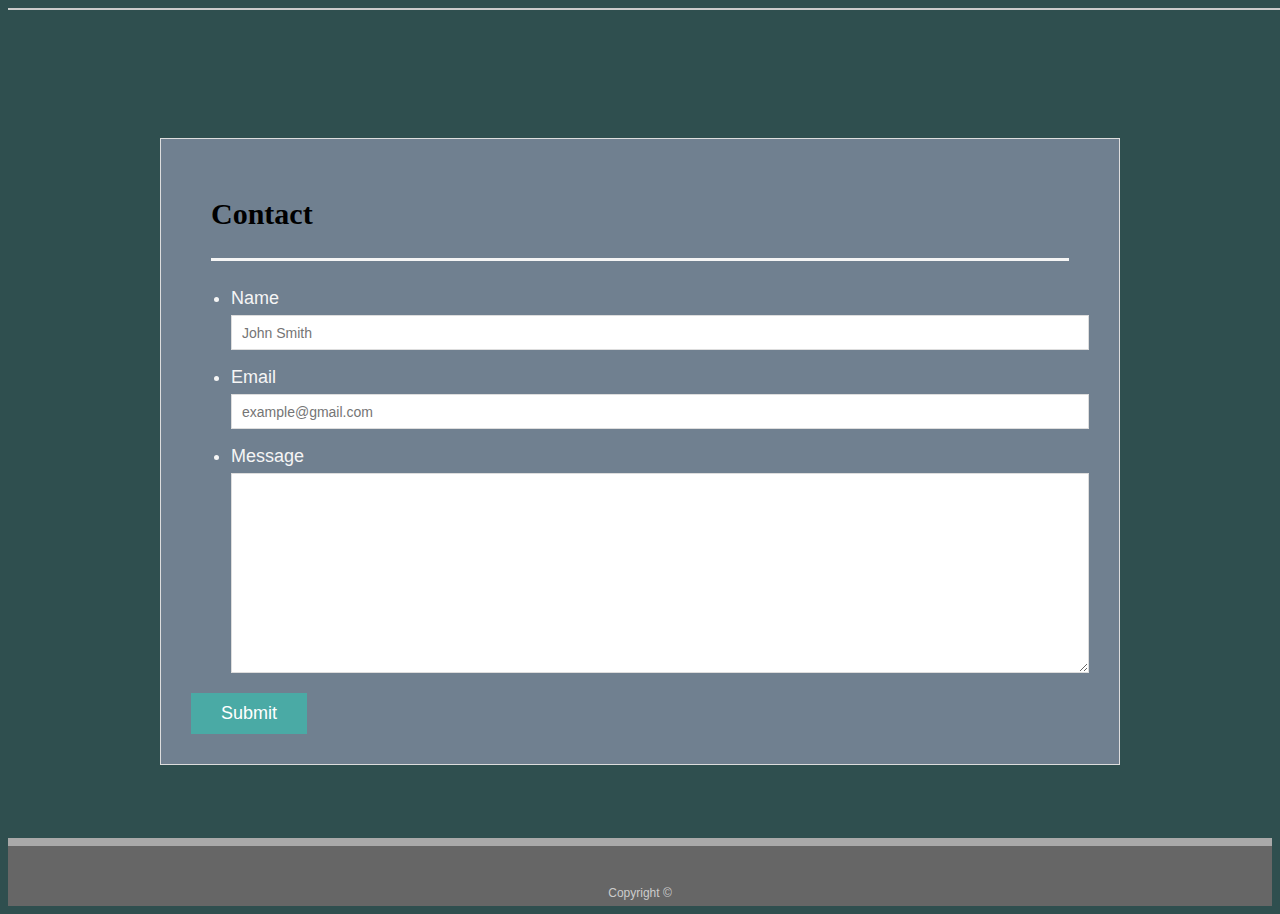
==== contact.html @ c974ffee "VN - Initialization of homework repo and file structure from prior portfolio." ====
<!doctype html>
<html lang="en-us">

<head>
  <meta charset="UTF-8">
  <title>Contact | Your Name</title>
  <!-- <link rel="stylesheet" href="https://stackpath.bootstrapcdn.com/bootstrap/4.3.1/css/bootstrap.min.css"
    integrity="sha384-ggOyR0iXCbMQv3Xipma34MD+dH/1fQ784/j6cY/iJTQUOhcWr7x9JvoRxT2MZw1T" crossorigin="anonymous"> -->
  <link rel="stylesheet" type="text/css" href="assets/css/style.css">
  <meta name="viewport" content="width=device-width, initial-scale=1.0">
</head>

<body>

  <header id="masthead">

    <!-- <nav class="navbar navbar-expand-lg navbar-dark bg-dark" style="width: 100%">
      <a class="navbar-brand" href="#"></a>
      <button class="navbar-toggler" type="button" data-toggle="collapse" data-target="#navbarNavAltMarkup"
        aria-controls="navbarNavAltMarkup" aria-expanded="false" aria-label="Toggle navigation">
        <span class="navbar-toggler-icon"></span>
      </button>
      <div class="collapse navbar-collapse" id="navbarNavAltMarkup">
        <div class="navbar-nav">
          <a class="nav-item nav-link" href="index.html">About</a>
          <a class="nav-item nav-link" href="portfolio.html">Portfolio</a>
          <a class="nav-item nav-link active" href="contact.html">Contact <span class="sr-only">(current)</span></a>
        </div>
      </div>
    </nav> -->

  </header>

  <div id="main-container" class="container">

    <section class="main-section">
      
      <h1>Contact</h1>

      <form id="contact-form">
        <ul>
          <li>
            <label for="name">Name</label>
            <input type="text" id="name" name="name" placeholder="John Smith" required="required">
          </li>
          <li>
            <label for="email">Email</label>
            <input type="email" id="email" name="email" placeholder="example@gmail.com" required="required">
          </li>
          <li>
            <label for="message">Message</label>
            <textarea id="message" name="message" required="required"></textarea>
          </li>
        </ul>
        <input type="submit">
      </form>

    </section>

  </div>

  <footer>
    <div class="container">
      Copyright &copy;
    </div>
  </footer>
</body>

</html>
---- assets/css/style.css ----
body {
  font-family: Arial, "Helvetica Neue", Helvetica, sans-serif;
  font-size: 18px;
  line-height: 34px;
  color: whitesmoke;
  background: darkslategray;
}

* {
  box-sizing: border-box;
}

/* general */

 .container {
  width: 100%;
  max-width: 960px;
  margin: 0 auto;
  clear: both;
}

h1,
h2,
h3,
p {
  margin-bottom: 20px;
}

p:last-child {
  margin-bottom: 0;
}

h1,
h2,
h3 {
  font-family: Georgia, Times, "Times New Roman", serif;
  font-weight: 700;
  color: black;
}

h1 {
  padding-bottom: 20px;
  margin-left: 20px;
  margin-right: 20px;
  font-size: 30px;
  line-height: 49px;
  border-bottom: 3px solid whitesmoke;
}

h2,
h3 {
  font-size: 22px;
}

/* header */

#masthead {
  position: fixed;
  z-index: 99;
  width: 100%;
  margin: 0 0 30px;
  overflow: auto;
  color: #ffffff;
  background: darkslategray;
  border-bottom: 2px solid #cccccc;
}

#logo {
  float: left;
  width: 250px;
  height: 90px;
  font-family: Georgia, Times, "Times New Roman", serif;
  font-size: 30px;
  font-weight: 700;
  line-height: 90px;
  color: #ffffff;
  text-align: center;
  text-decoration: none;
  background: #4aaaa5;
}

nav {
  float: right;
  margin-top: 25px;
}

nav a {
  display: inline-block;
  padding-left: 15px;
  margin-left: 15px;
  line-height: 18px;
  color: #999;
  text-decoration: none;
  border-left: 1px solid #efefef;
}

nav a:first-child {
  border-left: 0 none;
}

/* footer */

footer {
  padding: 30px 0;
  clear: both;
  font-size: 12px;
  color: #ffffff;
  color: #cccccc;
  text-align: center;
  background: #666666;
  border-top: 8px solid darkgray;
  height: 50px;
}

h3, h2 {
  padding-bottom: 20px;
  margin-bottom: 15px;
  line-height: 22px;
  border-bottom: 2px solid #eeeeee;
}

/* main */

#main-container {
  padding-top: 130px;
  min-height: calc(100vh - 70px);
}

.main-section {
  float: left;
  width: 100%;
  max-width: 960px;
  padding: 30px;
  margin: 0 0 40px;
  background: slategray;
  border: 1px solid #dddddd;
}

/* portfolio page */

.work {
  position: relative;
  float: left;
  width: 274px;
  margin: 20px 0 25px;
  overflow: auto;
}

.work:nth-child(even) {
  margin-right: 40px;
}

.work img {
  width: 100%;
  border: 0 none;
  opacity: 0.8;
}

.row img {
  width: 100%;
  border: 0 none;
}

.work h3 {
  position: absolute;
  bottom: 20px;
  width: 100%;
  padding: 15px;
  margin-bottom: 0;
  font-weight: 300;
  line-height: 30px;
  color: whitesmoke;
  text-align: center;
  background: gray;
  border-bottom: 0;
}

.auth-image {
  float: left;
  width: 200px;
  height: auto;
  margin-top: 10px;
  margin-right: 25px;
}

/* contact page */

#contact-form ul {
  margin-bottom: 20px;
}

#contact-form li {
  margin-bottom: 10px;
}

label,
input[type=text],
input[type=email],
textarea {
  display: block;
  width: 100%;
}

input[type=text],
input[type=email],
textarea {
  height: 35px;
  padding: 0 10px;
  font-size: 14px;
  border: 1px solid #dddddd;
}

textarea {
  height: 200px;
}

input[type=submit] {
  padding: 10px 30px;
  font-size: 18px;
  color: #ffffff;
  cursor: pointer;
  background: #4aaaa5;
  border: 0 none;
}
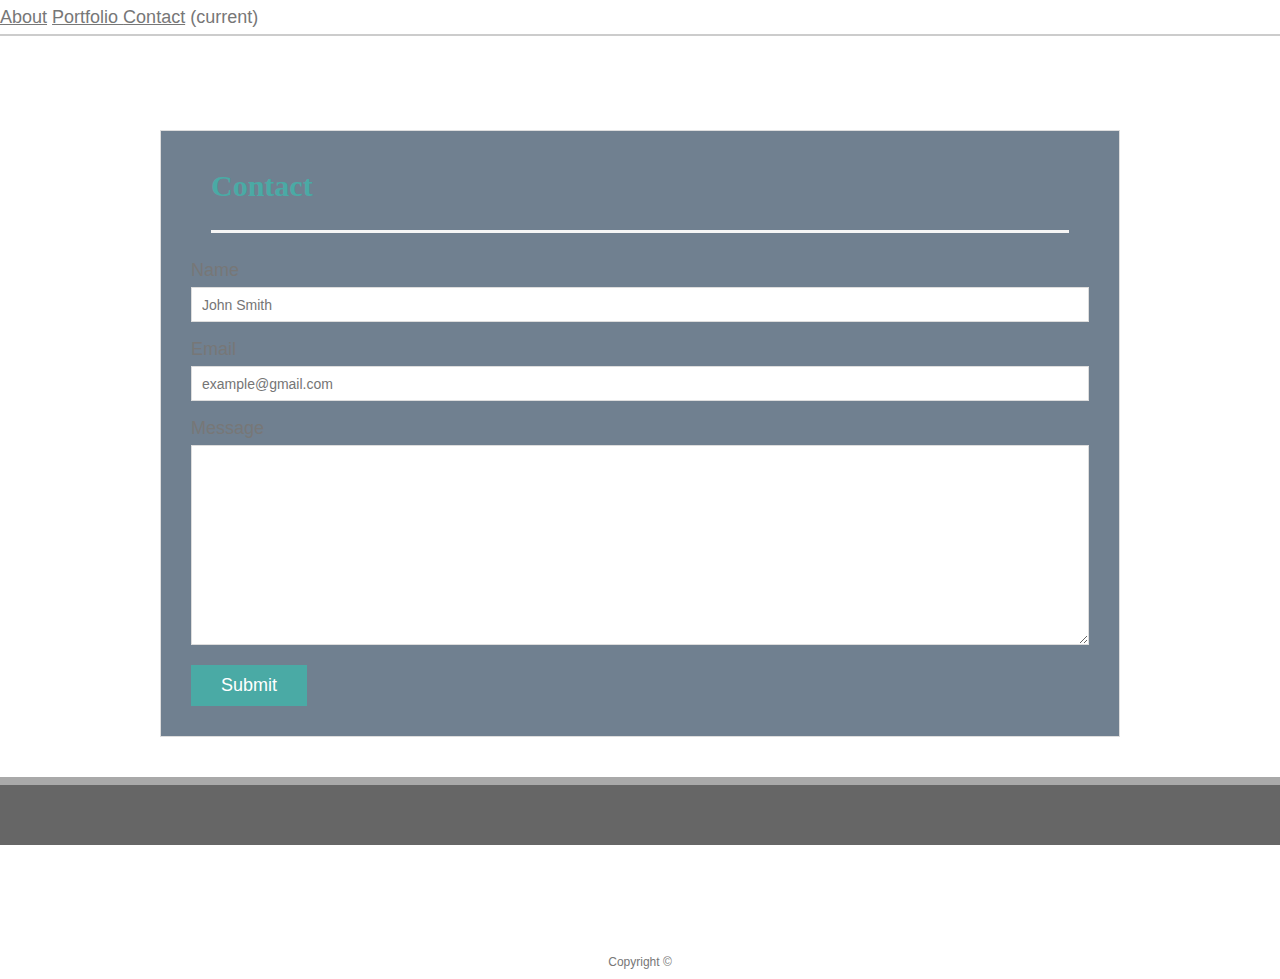
==== commit 4d0210a4: "VN - Removal of boostrap styles and partial restructuring of html/css color and layout." ====
--- a/contact.html
+++ b/contact.html
@@ -2,36 +2,23 @@
 <html lang="en-us">
 
 <head>
-  <meta charset="UTF-8">
+  <meta charset='UTF-8'>
+  <meta name='viewport' content='width=device-width, initial-scale=1.0'>
+  <meta http-equiv='X-UA-Compatible' content='ie=edge'>
+  <link rel='stylesheet' type='text/css' href='assets/css/reset.css'>
+  <link rel='stylesheet' type='text/css' href='assets/css/style.css'>
   <title>Contact | Your Name</title>
-  <!-- <link rel="stylesheet" href="https://stackpath.bootstrapcdn.com/bootstrap/4.3.1/css/bootstrap.min.css"
-    integrity="sha384-ggOyR0iXCbMQv3Xipma34MD+dH/1fQ784/j6cY/iJTQUOhcWr7x9JvoRxT2MZw1T" crossorigin="anonymous"> -->
-  <link rel="stylesheet" type="text/css" href="assets/css/style.css">
-  <meta name="viewport" content="width=device-width, initial-scale=1.0">
 </head>
 
 <body>
 
   <header id="masthead">
-
-    <!-- <nav class="navbar navbar-expand-lg navbar-dark bg-dark" style="width: 100%">
-      <a class="navbar-brand" href="#"></a>
-      <button class="navbar-toggler" type="button" data-toggle="collapse" data-target="#navbarNavAltMarkup"
-        aria-controls="navbarNavAltMarkup" aria-expanded="false" aria-label="Toggle navigation">
-        <span class="navbar-toggler-icon"></span>
-      </button>
-      <div class="collapse navbar-collapse" id="navbarNavAltMarkup">
-        <div class="navbar-nav">
-          <a class="nav-item nav-link" href="index.html">About</a>
-          <a class="nav-item nav-link" href="portfolio.html">Portfolio</a>
-          <a class="nav-item nav-link active" href="contact.html">Contact <span class="sr-only">(current)</span></a>
-        </div>
-      </div>
-    </nav> -->
-
+    <a href="index.html">About</a>
+    <a href="portfolio.html">Portfolio 
+    <a href="contact.html">Contact</a> <span class="sr-only">(current)</span></a>
   </header>
 
-  <div id="main-container" class="container">
+  <div class="container">
 
     <section class="main-section">
       
--- a/assets/css/style.css
+++ b/assets/css/style.css
@@ -1,41 +1,17 @@
-body {
-  font-family: Arial, "Helvetica Neue", Helvetica, sans-serif;
-  font-size: 18px;
-  line-height: 34px;
-  color: whitesmoke;
-  background: darkslategray;
-}
-
 * {
   box-sizing: border-box;
+  color: #777777;
 }
 
 /* general */
 
- .container {
-  width: 100%;
-  max-width: 960px;
-  margin: 0 auto;
-  clear: both;
-}
-
 h1,
-h2,
-h3,
 p {
   margin-bottom: 20px;
 }
 
 p:last-child {
   margin-bottom: 0;
-}
-
-h1,
-h2,
-h3 {
-  font-family: Georgia, Times, "Times New Roman", serif;
-  font-weight: 700;
-  color: black;
 }
 
 h1 {
@@ -45,11 +21,9 @@
   font-size: 30px;
   line-height: 49px;
   border-bottom: 3px solid whitesmoke;
-}
-
-h2,
-h3 {
-  font-size: 22px;
+  font-family: Georgia, Times, "Times New Roman", serif;
+  font-weight: 700;
+  color:#4aaaa5;
 }
 
 /* header */
@@ -61,69 +35,25 @@
   margin: 0 0 30px;
   overflow: auto;
   color: #ffffff;
-  background: darkslategray;
+  background: #ffffff;
   border-bottom: 2px solid #cccccc;
-}
-
-#logo {
-  float: left;
-  width: 250px;
-  height: 90px;
-  font-family: Georgia, Times, "Times New Roman", serif;
-  font-size: 30px;
-  font-weight: 700;
-  line-height: 90px;
-  color: #ffffff;
-  text-align: center;
-  text-decoration: none;
-  background: #4aaaa5;
-}
-
-nav {
-  float: right;
-  margin-top: 25px;
-}
-
-nav a {
-  display: inline-block;
-  padding-left: 15px;
-  margin-left: 15px;
-  line-height: 18px;
-  color: #999;
-  text-decoration: none;
-  border-left: 1px solid #efefef;
-}
-
-nav a:first-child {
-  border-left: 0 none;
-}
-
-/* footer */
-
-footer {
-  padding: 30px 0;
-  clear: both;
-  font-size: 12px;
-  color: #ffffff;
-  color: #cccccc;
-  text-align: center;
-  background: #666666;
-  border-top: 8px solid darkgray;
-  height: 50px;
-}
-
-h3, h2 {
-  padding-bottom: 20px;
-  margin-bottom: 15px;
-  line-height: 22px;
-  border-bottom: 2px solid #eeeeee;
 }
 
 /* main */
 
-#main-container {
+body {
+  font-family: Arial, "Helvetica Neue", Helvetica, sans-serif;
+  font-size: 18px;
+  line-height: 34px;
+  background:#ffffff;
+}
+
+.container {
+  width: 100%;
+  max-width: 960px;
+  margin: 0 auto;
+  clear: both;
   padding-top: 130px;
-  min-height: calc(100vh - 70px);
 }
 
 .main-section {
@@ -136,29 +66,41 @@
   border: 1px solid #dddddd;
 }
 
+/* footer */
+
+footer {
+  padding: 30px 0;
+  clear: both;
+  font-size: 12px;
+  color: #ffffff;
+  text-align: center;
+  background: #666666;
+  border-top: 8px solid darkgray;
+  height: 50px;
+}
+
 /* portfolio page */
 
 .work {
   position: relative;
   float: left;
-  width: 274px;
-  margin: 20px 0 25px;
+  width: 300px;
+  /* margin: 0px 75px 0px 70px; */
   overflow: auto;
 }
 
 .work:nth-child(even) {
-  margin-right: 40px;
+  margin-left: 100px;
+}
+
+.work:nth-child(odd) {
+  margin-left: 50px;
 }
 
 .work img {
   width: 100%;
-  border: 0 none;
+  border: 0;
   opacity: 0.8;
-}
-
-.row img {
-  width: 100%;
-  border: 0 none;
 }
 
 .work h3 {
@@ -181,6 +123,10 @@
   height: auto;
   margin-top: 10px;
   margin-right: 25px;
+}
+
+.img-section {
+  margin: 50px 50px 0px 50px;
 }
 
 /* contact page */
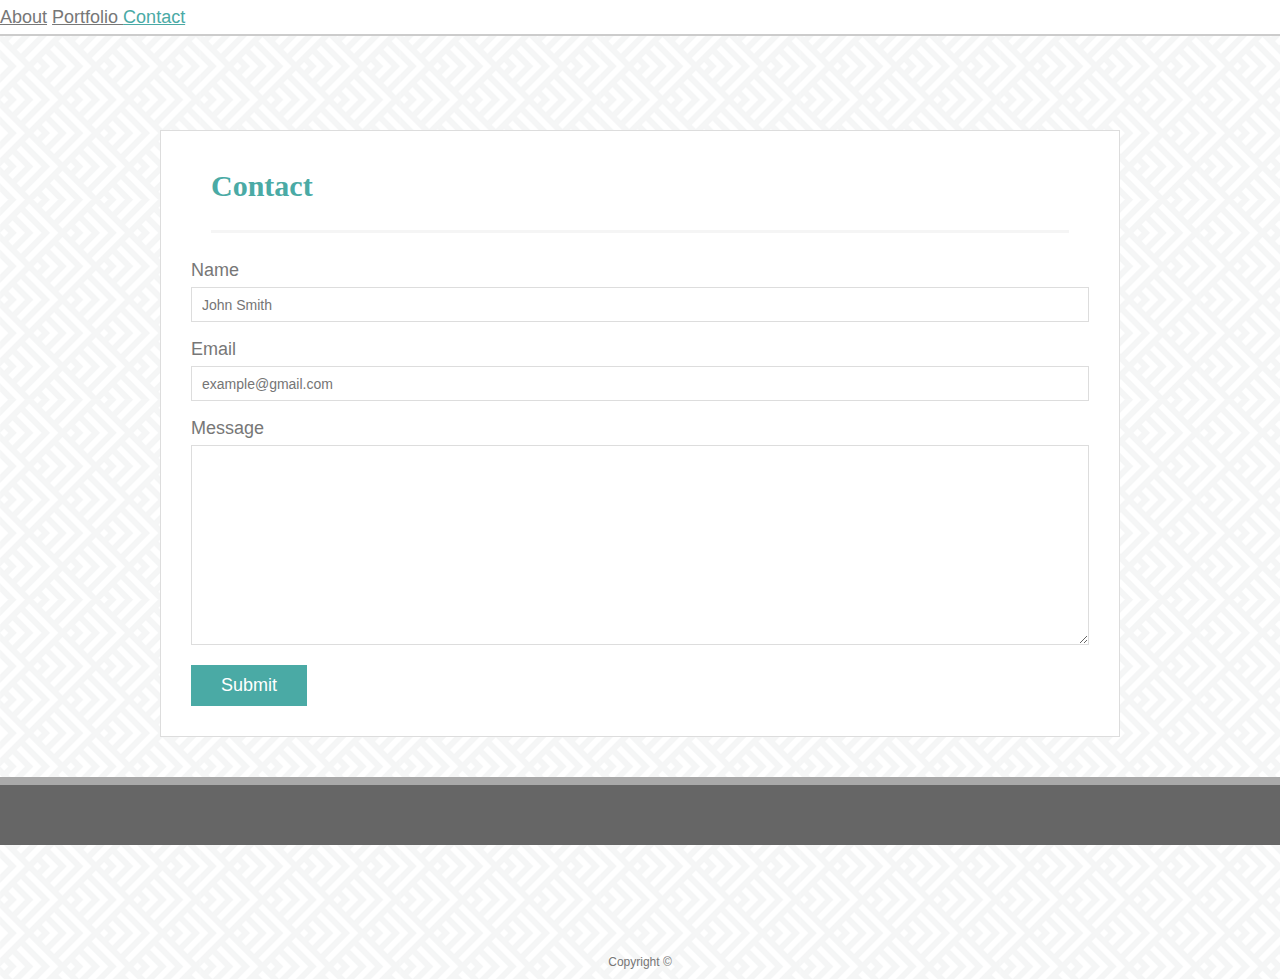
==== commit 218242ce: "VN - Addition of background image and current page stylings." ====
--- a/contact.html
+++ b/contact.html
@@ -15,7 +15,7 @@
   <header id="masthead">
     <a href="index.html">About</a>
     <a href="portfolio.html">Portfolio 
-    <a href="contact.html">Contact</a> <span class="sr-only">(current)</span></a>
+    <a class="currentPage" href="contact.html">Contact</a>
   </header>
 
   <div class="container">
--- a/assets/css/style.css
+++ b/assets/css/style.css
@@ -39,13 +39,17 @@
   border-bottom: 2px solid #cccccc;
 }
 
+.currentPage {
+  color: #4aaaa5;
+}
+
 /* main */
 
 body {
   font-family: Arial, "Helvetica Neue", Helvetica, sans-serif;
   font-size: 18px;
   line-height: 34px;
-  background:#ffffff;
+  background-image: url('../images/spikes/spikes.png');
 }
 
 .container {
@@ -62,7 +66,7 @@
   max-width: 960px;
   padding: 30px;
   margin: 0 0 40px;
-  background: slategray;
+  background: #ffffff;
   border: 1px solid #dddddd;
 }
 
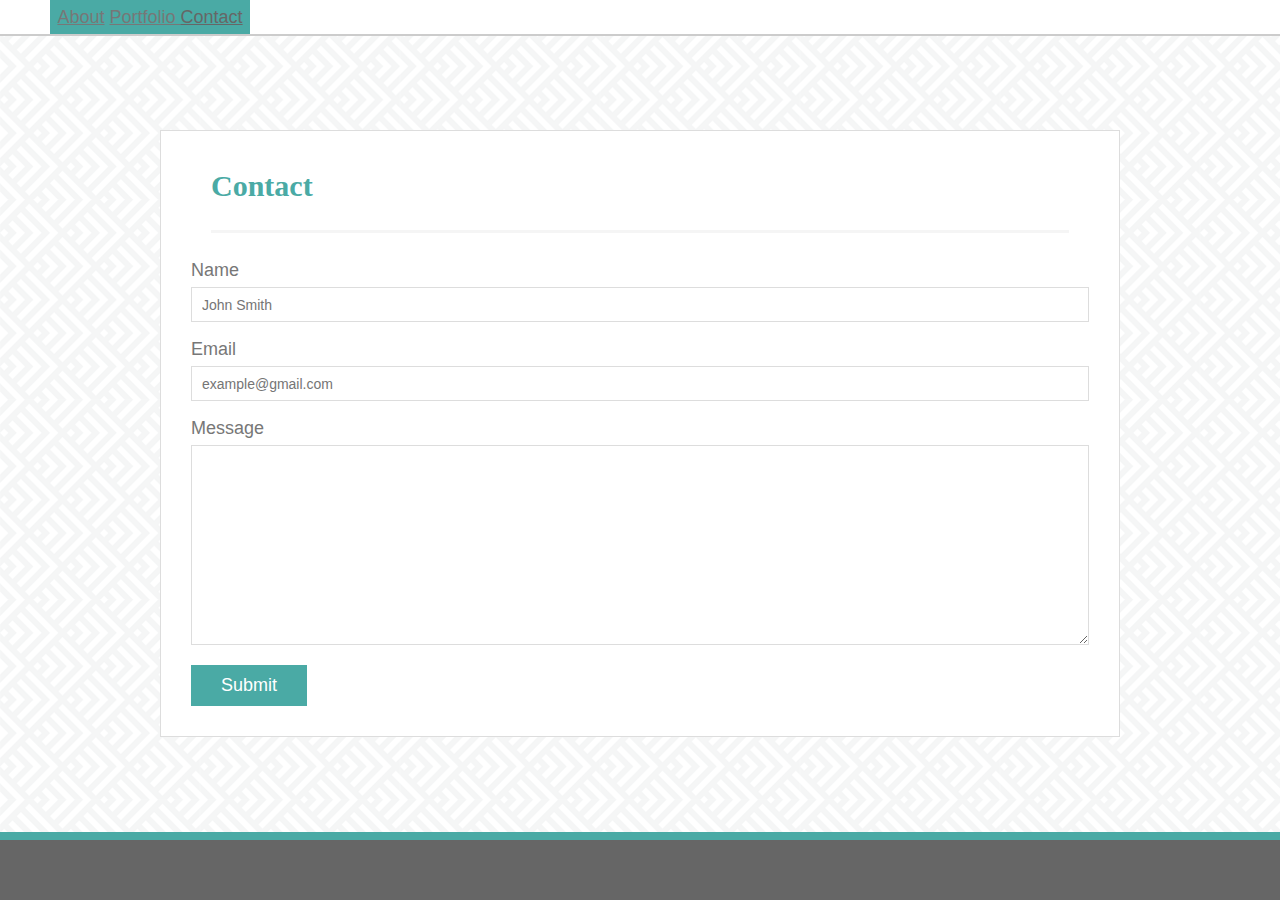
==== commit 57f9362a: "VN - Modified header format and fixed the footer position." ====
--- a/contact.html
+++ b/contact.html
@@ -12,16 +12,18 @@
 
 <body>
 
-  <header id="masthead">
-    <a href="index.html">About</a>
-    <a href="portfolio.html">Portfolio 
-    <a class="currentPage" href="contact.html">Contact</a>
+  <header class="header">
+    <div class="masthead">
+      <a href="index.html">About</a>
+      <a href="portfolio.html">Portfolio
+      <a class="currentPage" href="contact.html">Contact</a>
+    </div>
   </header>
 
   <div class="container">
 
     <section class="main-section">
-      
+
       <h1>Contact</h1>
 
       <form id="contact-form">
--- a/assets/css/style.css
+++ b/assets/css/style.css
@@ -28,7 +28,7 @@
 
 /* header */
 
-#masthead {
+.header {
   position: fixed;
   z-index: 99;
   width: 100%;
@@ -39,8 +39,15 @@
   border-bottom: 2px solid #cccccc;
 }
 
+.masthead {
+  margin-left: 50px;
+  width: 200px;
+  background: #4aaaa5;
+  text-align: center;
+}
+
 .currentPage {
-  color: #4aaaa5;
+  color: #666666;
 }
 
 /* main */
@@ -79,8 +86,11 @@
   color: #ffffff;
   text-align: center;
   background: #666666;
-  border-top: 8px solid darkgray;
+  border-top: 8px solid #4aaaa5;
   height: 50px;
+  position:fixed;
+  bottom:0px;
+  width: 100%;
 }
 
 /* portfolio page */
@@ -89,7 +99,6 @@
   position: relative;
   float: left;
   width: 300px;
-  /* margin: 0px 75px 0px 70px; */
   overflow: auto;
 }
 
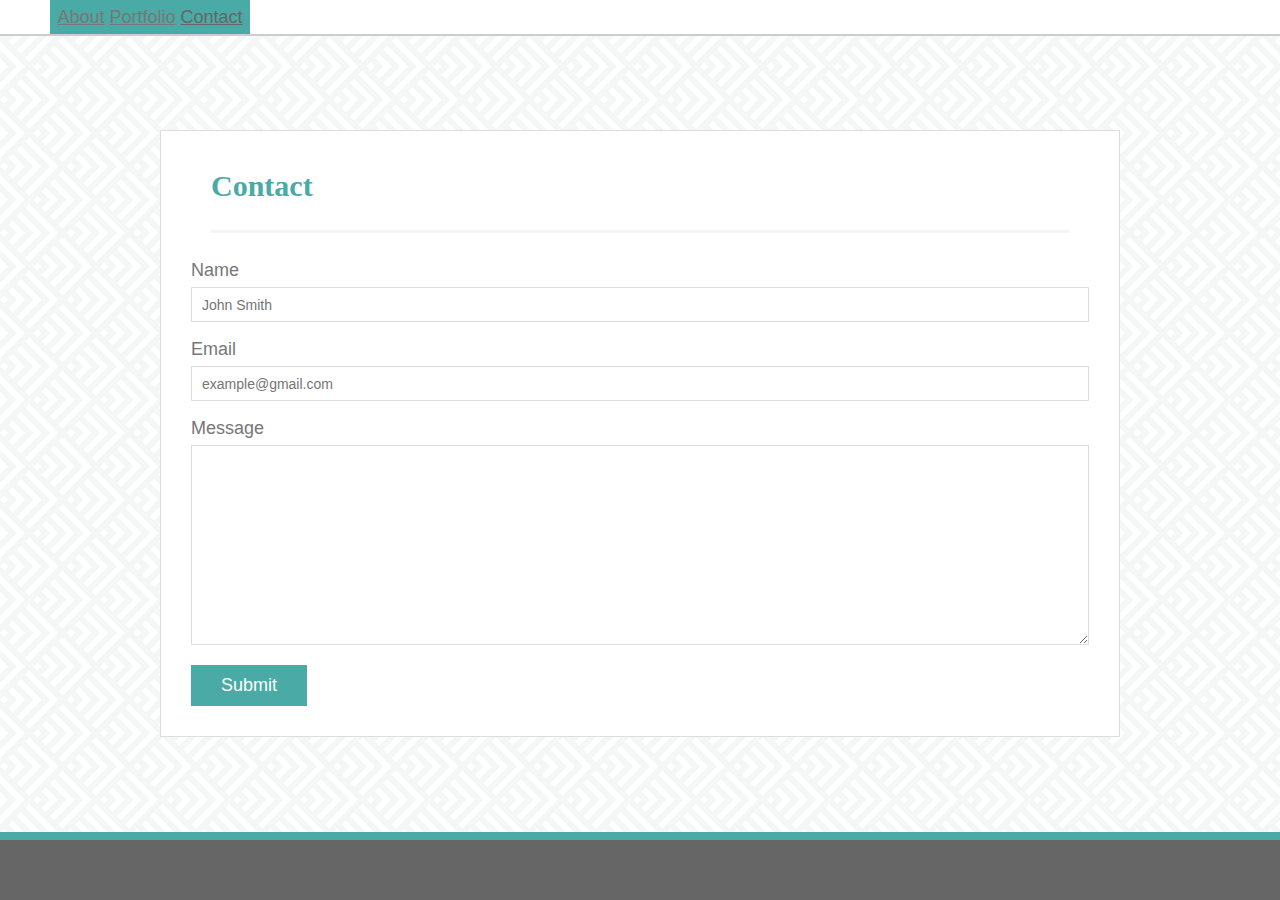
==== commit 1caaf928: "VN - Fixed anchor html errors in html." ====
--- a/contact.html
+++ b/contact.html
@@ -15,7 +15,7 @@
   <header class="header">
     <div class="masthead">
       <a href="index.html">About</a>
-      <a href="portfolio.html">Portfolio
+      <a href="portfolio.html">Portfolio</a>
       <a class="currentPage" href="contact.html">Contact</a>
     </div>
   </header>
--- a/assets/css/style.css
+++ b/assets/css/style.css
@@ -72,7 +72,6 @@
   width: 100%;
   max-width: 960px;
   padding: 30px;
-  margin: 0 0 40px;
   background: #ffffff;
   border: 1px solid #dddddd;
 }
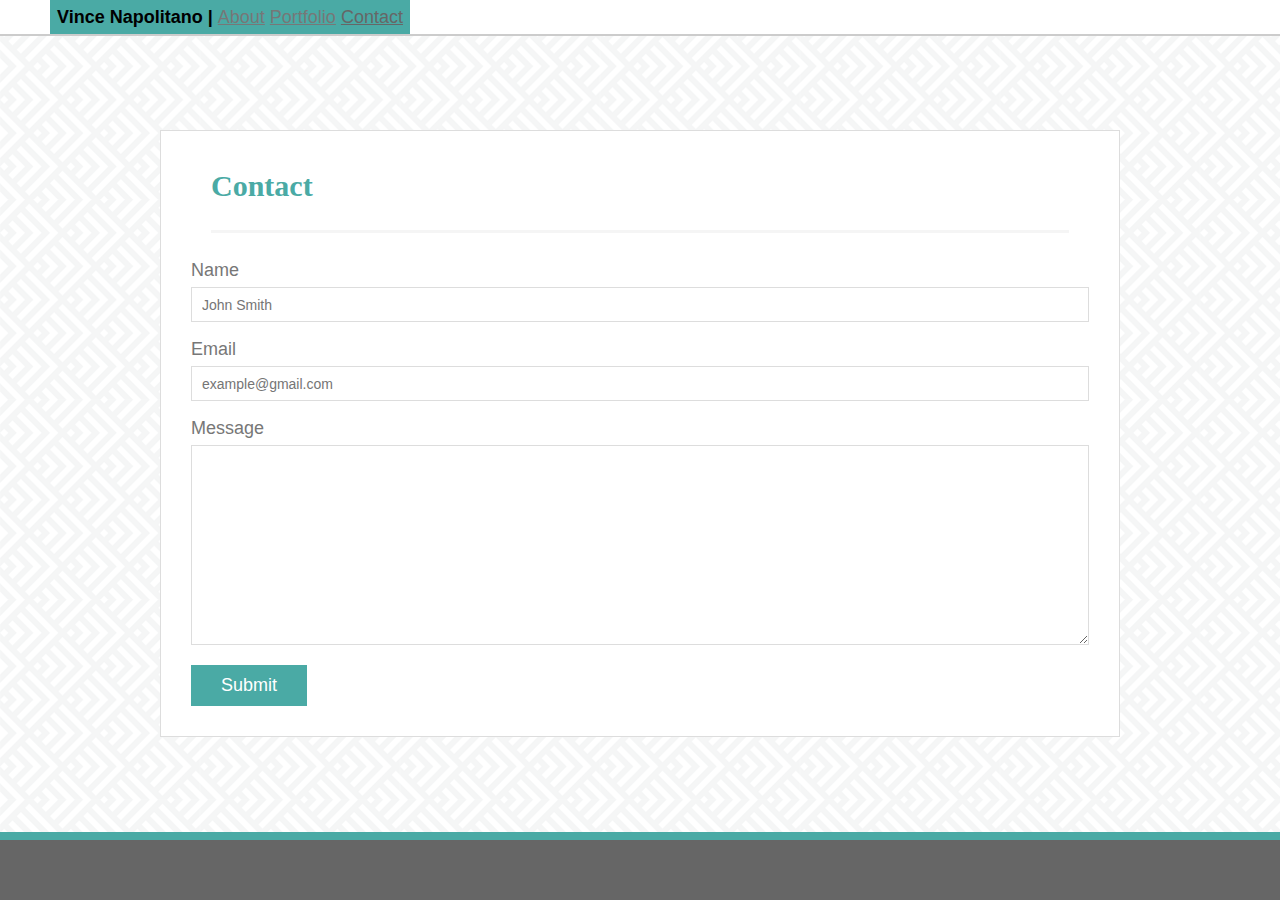
==== commit 12810a93: "VN - Added name to heading of each page." ====
--- a/contact.html
+++ b/contact.html
@@ -14,6 +14,7 @@
 
   <header class="header">
     <div class="masthead">
+      <span class="name"> Vince Napolitano | </span>
       <a href="index.html">About</a>
       <a href="portfolio.html">Portfolio</a>
       <a class="currentPage" href="contact.html">Contact</a>
--- a/assets/css/style.css
+++ b/assets/css/style.css
@@ -41,13 +41,18 @@
 
 .masthead {
   margin-left: 50px;
-  width: 200px;
+  width: 360px;
   background: #4aaaa5;
   text-align: center;
 }
 
 .currentPage {
   color: #666666;
+}
+
+.name {
+  font-weight: bold;
+  color: #000000;
 }
 
 /* main */
